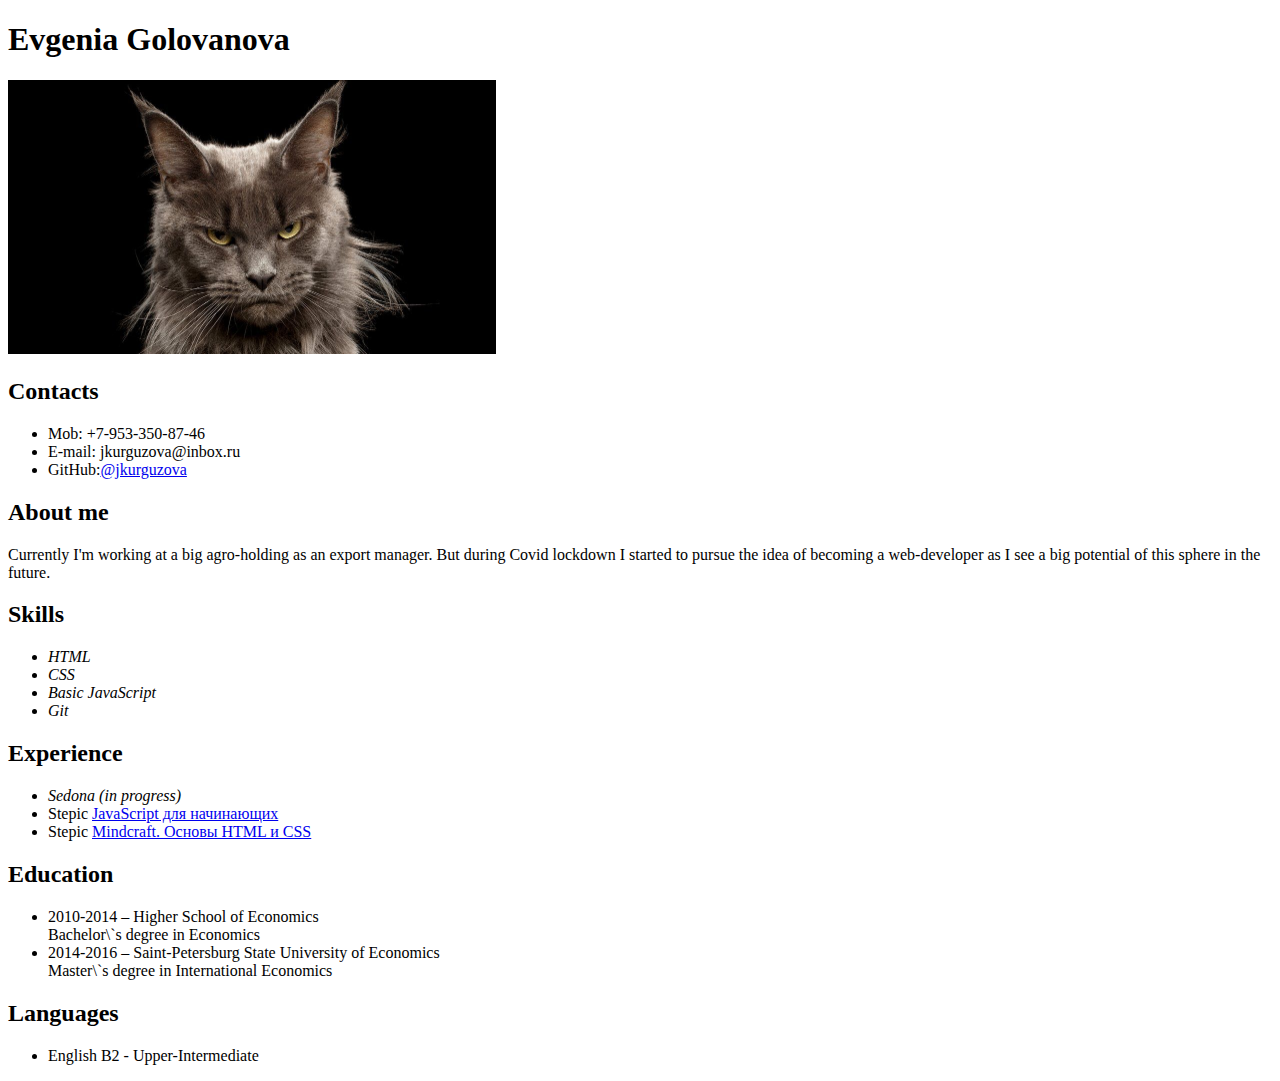
==== index.html @ 6f91c617 "feat: add html" ====
<!doctype html>
<html lang="en">

<head>
	<meta charset="utf-8">
	<title>Golovanova CV</title>
	<meta http-equiv="x-ua-compatible" content="ie=edge">
	<link rel="stylesheet" href="style.css">
</head>

<body>
	<main>
		<header>
			<h1>Evgenia Golovanova</h1>
			<img src="img/kitty.jpg" alt="avatar" width="488" height="274">
			<h2>Contacts</h2>
			<ul>
				<li>Mob: +7-953-350-87-46</li>
				<li>E-mail: jkurguzova@inbox.ru</li>
				<li>GitHub:<a href="https://github.com/jkurguzova">@jkurguzova</a></li>
			</ul>
		</header>

		<section>
			<h2>About me</h2>
			<p>Currently I'm working at a big agro-holding as an export manager. But during Covid lockdown I started to pursue the idea of becoming a web-developer as I see a big potential of this sphere in the future.</p>
		</section>

		<section>
			<h2>Skills</h2>
			<ul>
				<li><i>HTML</i></li>
				<li><i>CSS</i></li>
				<li><i>Basic JavaScript</i></li>
				<li><i>Git</i></li>
			</ul>
		</section>

		<section>
			<h2>Experience</h2>
			<ul>
				<li><i>Sedona (in progress)</i></li>
				<li>Stepic <a href="https://stepik.org/cert/357654">JavaScript для начинающих</a></li>
				<li>Stepic <a href="https://stepik.org/course/52164">Mindcraft. Основы HTML и CSS</a></li>
			</ul>
		</section>

		<section>
			<h2>Education</h2>
			<ul>
				<li>2010-2014 – Higher School of Economics<br>Bachelor\`s degree in Economics</li>
				<li>2014-2016 – Saint-Petersburg State University of Economics<br>Master\`s degree in International Economics</li>
			</ul>
		</section>

		<h2>Languages</h2>
			<ul>
				<li>English B2 - Upper-Intermediate</li>
			</ul>
		</section>

	</main>
</body>
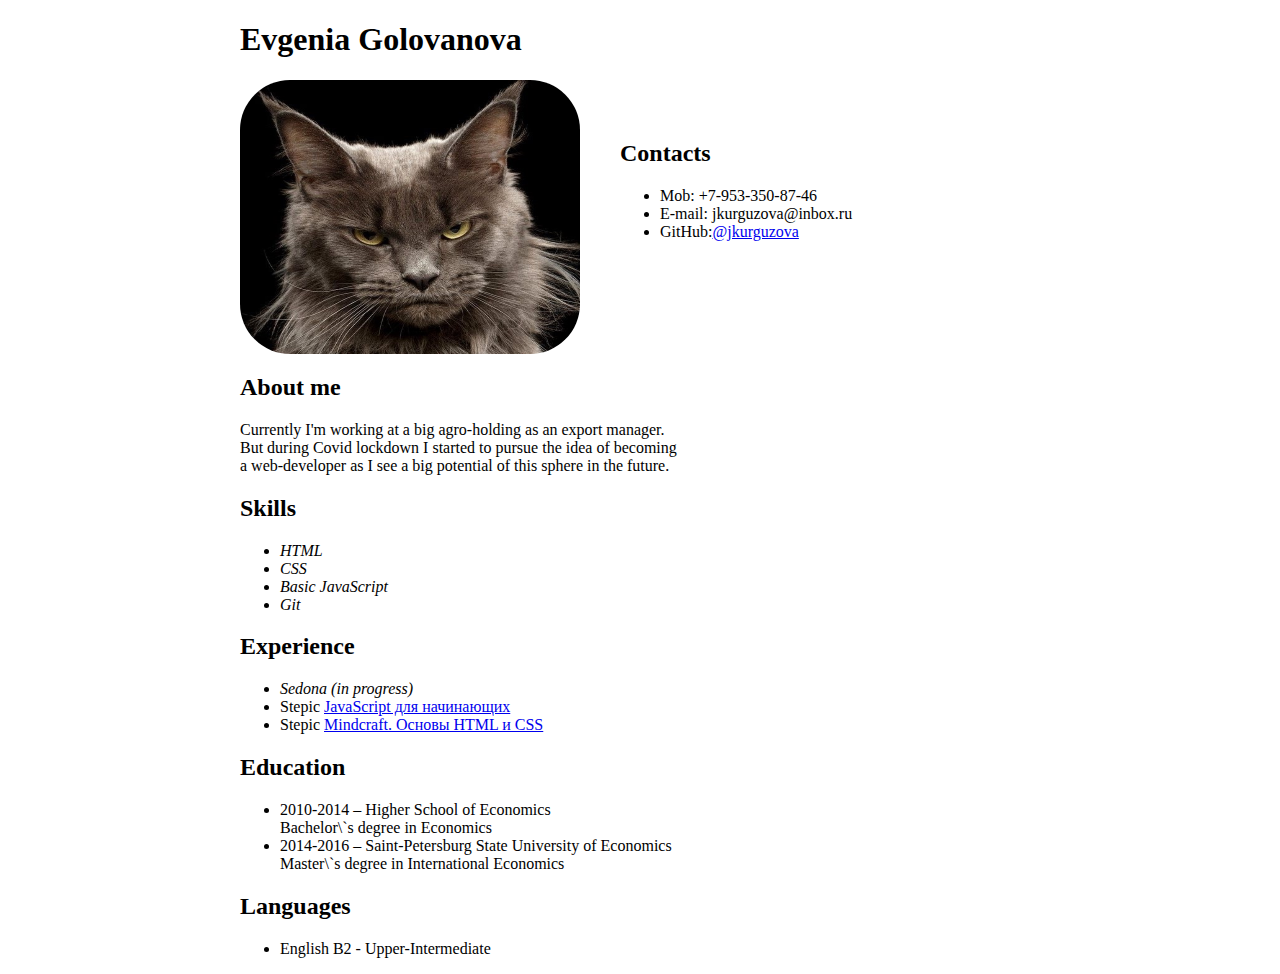
==== commit 3e5a5d77: "feat: add img" ====
--- a/index.html
+++ b/index.html
@@ -12,18 +12,24 @@
 	<main>
 		<header>
 			<h1>Evgenia Golovanova</h1>
-			<img src="img/kitty.jpg" alt="avatar" width="488" height="274">
-			<h2>Contacts</h2>
-			<ul>
-				<li>Mob: +7-953-350-87-46</li>
-				<li>E-mail: jkurguzova@inbox.ru</li>
-				<li>GitHub:<a href="https://github.com/jkurguzova">@jkurguzova</a></li>
-			</ul>
+			<div class="contacts">
+				<img class="avatar" src="img/kitty.jpg" alt="avatar" width="340" height="274">
+				<div class="wrapper">
+					<h2>Contacts</h2>
+					<ul>
+						<li>Mob: +7-953-350-87-46</li>
+						<li>E-mail: jkurguzova@inbox.ru</li>
+						<li>GitHub:<a href="https://github.com/jkurguzova">@jkurguzova</a></li>
+					</ul>
+				</div>
+			</div>
 		</header>
 
 		<section>
 			<h2>About me</h2>
-			<p>Currently I'm working at a big agro-holding as an export manager. But during Covid lockdown I started to pursue the idea of becoming a web-developer as I see a big potential of this sphere in the future.</p>
+			<p>Currently I'm working at a big agro-holding as an export manager.<br> 
+			But during Covid lockdown I started to pursue the idea of becoming <br>
+			a web-developer as I see a big potential of this sphere in the future.</p>
 		</section>
 
 		<section>
@@ -61,6 +67,7 @@
 
 	</main>
 </body>
+</html>
 
 
 
--- a/style.css
+++ b/style.css
@@ -0,0 +1,18 @@
+.avatar {
+	border-radius: 50px;
+}
+
+body {
+	width: 800px;
+	margin:0 auto;
+}
+
+.contacts {
+	display:flex;
+}
+
+.wrapper {
+	margin:40px;
+}
+
+
